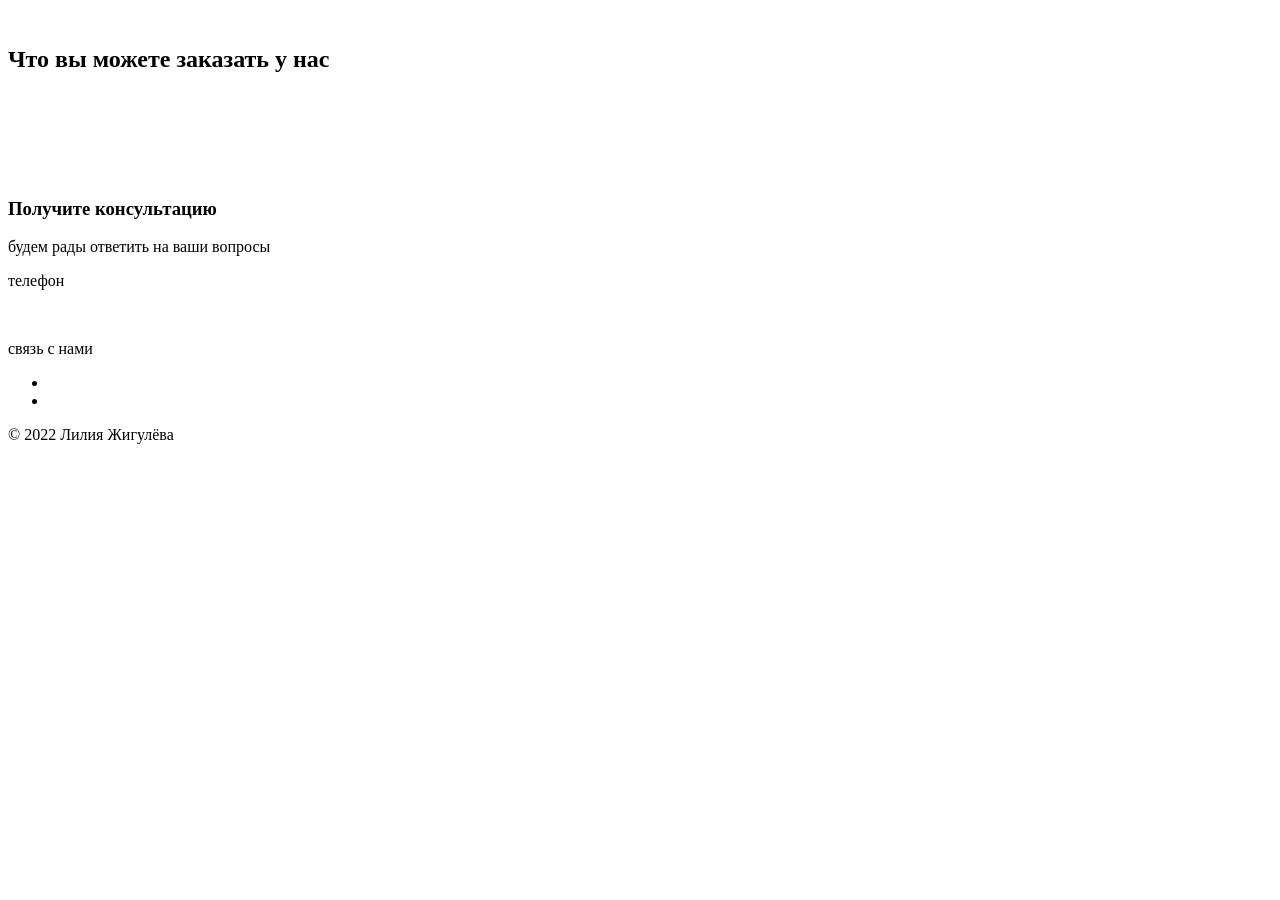
==== index.html @ 356372db "test" ====
<!DOCTYPE html> 
<html lang="ru">
<head>
  <meta charset="UTF-8"> 
  <meta name="viewport" content="width=device-width, initial-scale=1.0">
  <title>test</title>
  <link rel="stylesheet" href="page/index.css"> 
</head>
<body>
  <header class="header">
    <img class="header_logo" src="" alt="">
    <p class="header_text"></p>
  </header>
  <main>
    <section class="intro">
        <h1 class="intro_header"></h1>
        <p class="intro_text"></p>
    </section>
    <section class="info">
      <h2 class="info_header">Что вы можете заказать у нас</h2>
      <div class="info_list"> 
        <img class="info_photo" src="" alt="">
        <p class="info_text"></p>
      </div>
      <div> 
        <img src="" alt="">
        <p></p>
      </div> 
      <div> 
        <img src="" alt="">
        <p></p>
      </div> 
    </section>
      <h3>Получите консультацию</h3>
      <p>будем рады ответить на ваши вопросы</p>
      <p>телефон</p>
    <section>
      
    </section>
    <section>
      
    </section>
  </main>
  <footer class="footer">
    <img class="footer_logo" src="" alt="">
    <p>связь с нами</p>
    <ul>
      <li></li>
      <li></li>
    </ul>
    <p class="footer__copyright">&#169; 2022 Лилия Жигулёва</p>
  </footer>
</body>
</html>
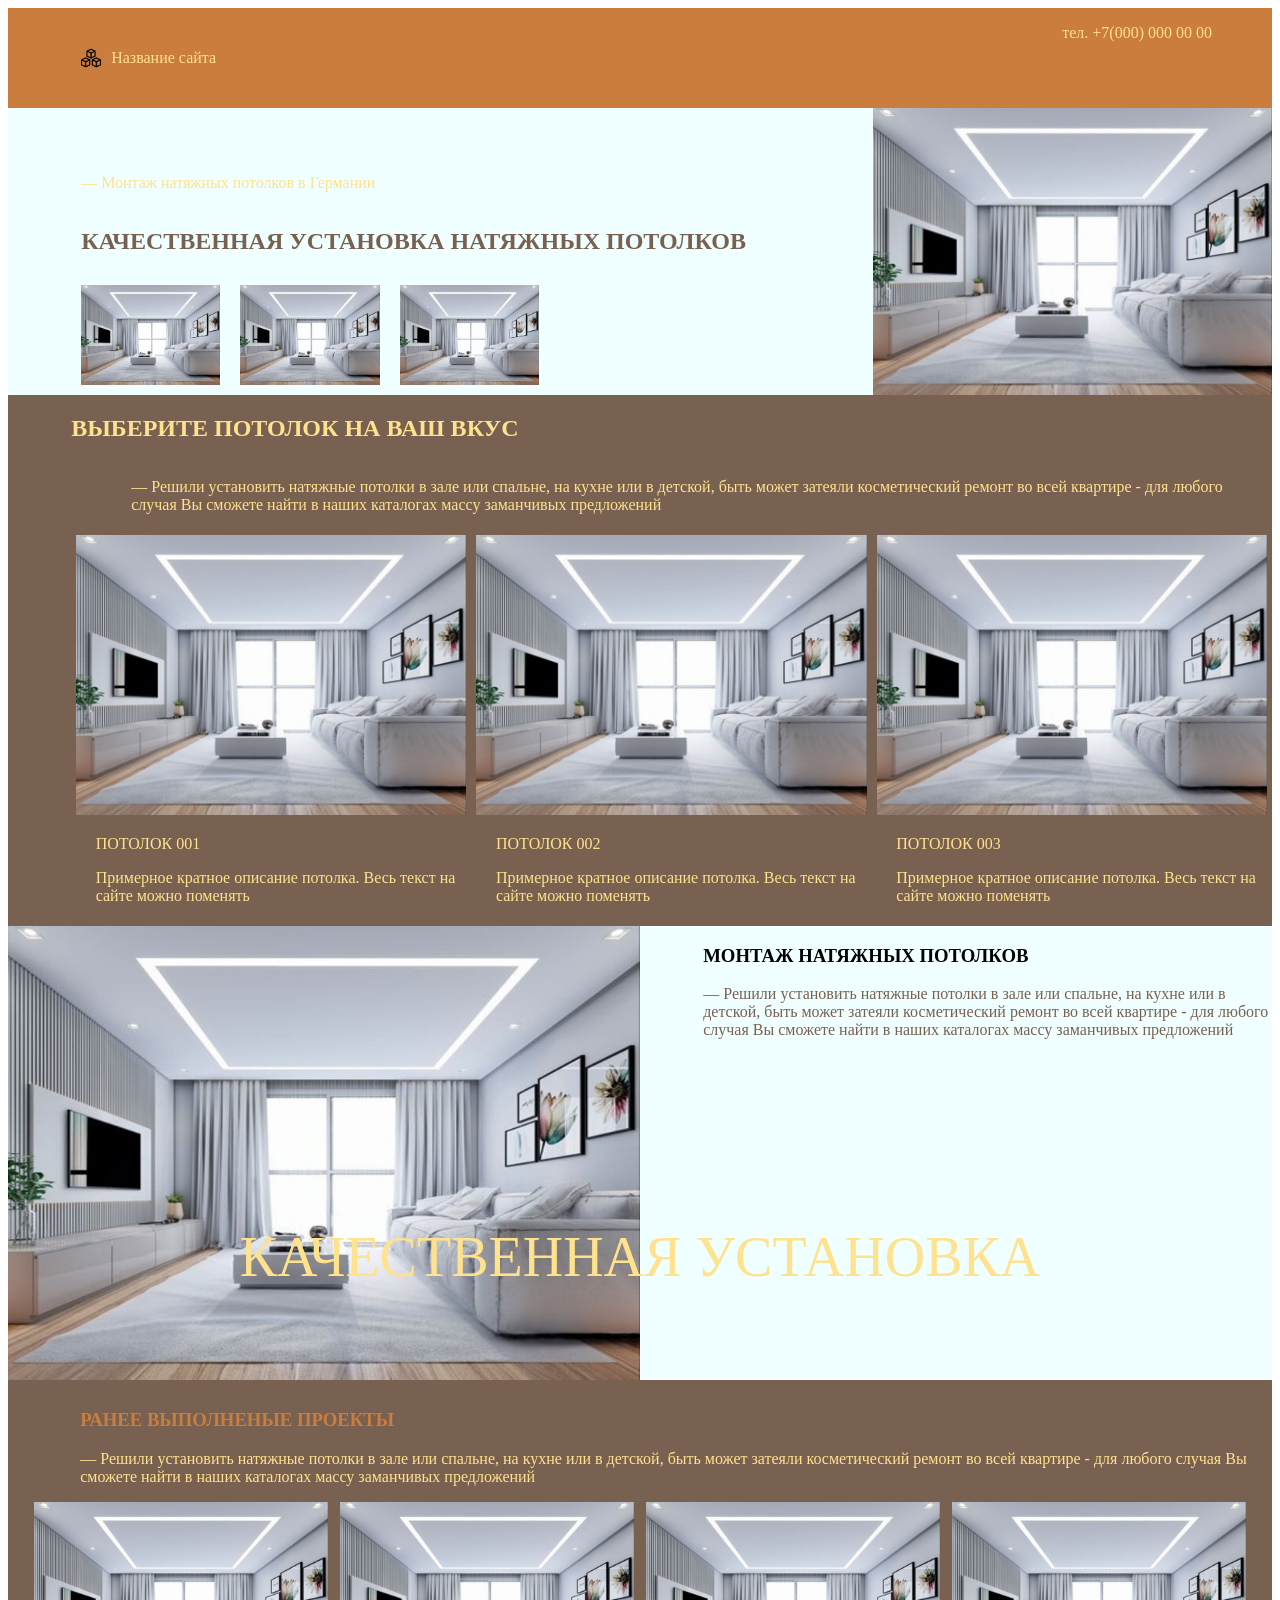
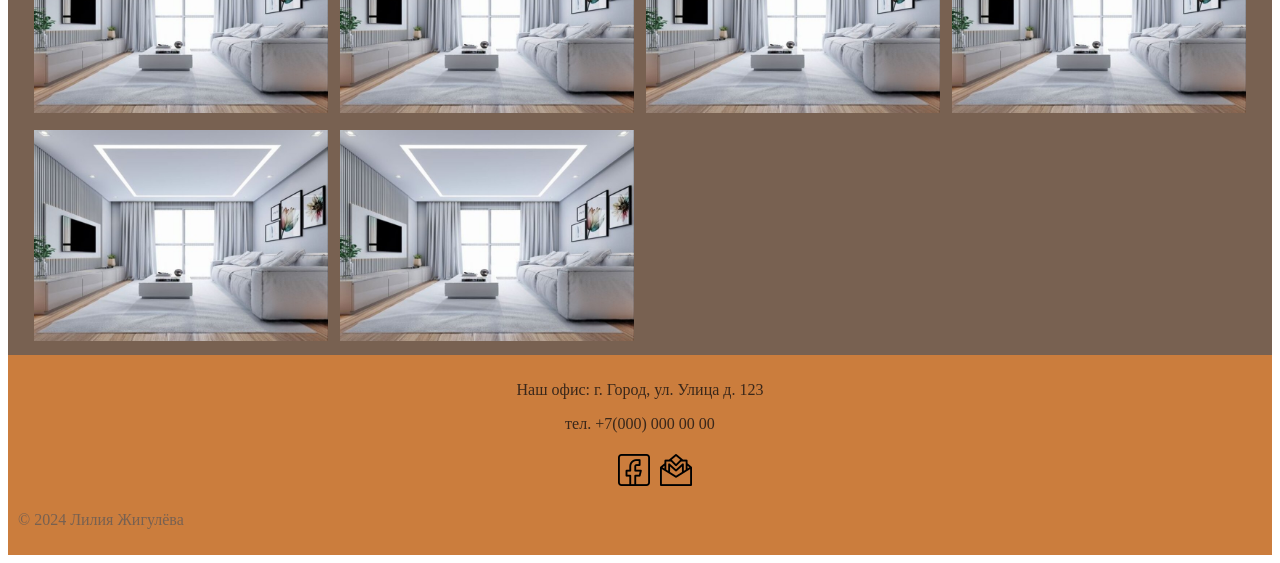
==== commit 4823d5b8: "init" ====
--- a/index.html
+++ b/index.html
@@ -6,49 +6,87 @@
   <title>test</title>
   <link rel="stylesheet" href="page/index.css"> 
 </head>
+
 <body>
   <header class="header">
-    <img class="header_logo" src="" alt="">
-    <p class="header_text"></p>
+    <div class="header_box">
+      <img class="header_logo" src="/images/sugar_5940015.png" alt="">
+      <p class="header_text">Название сайта</p>
+    </div>
+    <p class="text">тел. +7(000) 000 00 00</p>
   </header>
+
   <main>
     <section class="intro">
-        <h1 class="intro_header"></h1>
-        <p class="intro_text"></p>
+        <div class="intro_box_text">
+          <p class="intro_text"> &#8212; Монтаж натяжных потолков в Германии</p>
+          <h1 class="intro_header">КАЧЕСТВЕННАЯ УСТАНОВКА НАТЯЖНЫХ ПОТОЛКОВ</h1>
+        </div> 
+        <div class="intro_box_img">
+          <img class="intro_img" src="/images/017.jpg" alt="">
+          <img class="intro_img" src="/images/017.jpg" alt="">
+          <img class="intro_img" src="/images/017.jpg" alt="">
+        </div>
     </section>
+
     <section class="info">
-      <h2 class="info_header">Что вы можете заказать у нас</h2>
-      <div class="info_list"> 
-        <img class="info_photo" src="" alt="">
-        <p class="info_text"></p>
+      <h2 class="info_header"> ВЫБЕРИТЕ ПОТОЛОК НА ВАШ ВКУС</h2>
+      <p class="info_text"> &#8212; Решили установить натяжные потолки в зале или спальне, на кухне или в детской, быть может затеяли косметический ремонт во всей квартире - для любого случая Вы сможете найти в наших каталогах массу заманчивых предложений</p>
+      
+      <div class="info_box_list">
+        <div class="info_list">
+          <img class="info_photo" src="/images/017.jpg" alt="">
+          <p class="info_text">ПОТОЛОК 001</p>
+          <p class="info_text">Примерное кратное описание потолка. Весь текст на сайте можно поменять</p>
+        </div>
+        <div class="info_list"> 
+          <img class="info_photo" src="/images/017.jpg" alt="">
+          <p class="info_text">ПОТОЛОК 002</p>
+          <p class="info_text">Примерное кратное описание потолка. Весь текст на сайте можно поменять</p>
+        </div> 
+        <div class="info_list"> 
+          <img class="info_photo" src="/images/017.jpg" alt="">
+          <p class="info_text">ПОТОЛОК 003</p>
+          <p class="info_text">Примерное кратное описание потолка. Весь текст на сайте можно поменять</p>
+        </div>
       </div>
-      <div> 
-        <img src="" alt="">
-        <p></p>
-      </div> 
-      <div> 
-        <img src="" alt="">
-        <p></p>
-      </div> 
     </section>
-      <h3>Получите консультацию</h3>
-      <p>будем рады ответить на ваши вопросы</p>
-      <p>телефон</p>
-    <section>
-      
+
+    <section class="addition">
+      <img class="addition_img" src="/images/017.jpg" alt="">
+      <p class="addition_text">КАЧЕСТВЕННАЯ УСТАНОВКА</p>
+        <div class="addition_box">
+          <h3 class="addition_box_text_top"> МОНТАЖ НАТЯЖНЫХ ПОТОЛКОВ</h3>
+          <p class="addition_box_text">  &#8212; Решили установить натяжные потолки в зале или спальне, на кухне или в детской, быть может затеяли косметический ремонт во всей квартире - для любого случая Вы сможете найти в наших каталогах массу заманчивых предложений</p>
+        </div>
     </section>
+
+    <section class="gallery">
+      <h3 class="gallery_text_top">РАНЕЕ ВЫПОЛНЕНЫЕ ПРОЕКТЫ</h3>
+      <p class="gallery_text"> &#8212; Решили установить натяжные потолки в зале или спальне, на кухне или в детской, быть может затеяли косметический ремонт во всей квартире - для любого случая Вы сможете найти в наших каталогах массу заманчивых предложений</p>
+      <ul class="gallery_box">
+        <li class="gallery_box_photo"><img class="gallery_img" src="/images/017.jpg" alt=""></li>
+        <li class="gallery_box_photo"><img class="gallery_img" src="/images/017.jpg" alt=""></li>
+        <li class="gallery_box_photo"><img class="gallery_img" src="/images/017.jpg" alt=""></li>
+        <li class="gallery_box_photo"><img class="gallery_img" src="/images/017.jpg" alt=""></li>
+        <li class="gallery_box_photo"><img class="gallery_img" src="/images/017.jpg" alt=""></li>
+        <li class="gallery_box_photo"><img class="gallery_img" src="/images/017.jpg" alt=""></li>
+      </ul>
+    </section>
+
     <section>
       
     </section>
   </main>
   <footer class="footer">
-    <img class="footer_logo" src="" alt="">
-    <p>связь с нами</p>
-    <ul>
-      <li></li>
-      <li></li>
+    <p class="footer_text">Наш офис: г. Город, ул. Улица д. 123</p>
+    <p class="footer_text">тел. +7(000) 000 00 00</p>
+    <ul class="footer_social">
+      <li class="footer_a"><img src="/images/facebook_2374467.png" alt=""> </li>
+      <li class="footer_a"><img src="/images/gmail_2374497.png" alt=""></li>
+      <li class="footer_a"><img src="" alt=""></li>
     </ul>
-    <p class="footer__copyright">&#169; 2022 Лилия Жигулёва</p>
+    <p class="footer__copyright">&#169; 2024 Лилия Жигулёва</p>
   </footer>
 </body>
 </html>
--- a/page/index.css
+++ b/page/index.css
@@ -0,0 +1,205 @@
+
+  .page{
+    width: 100%;
+    margin: 0 auto;
+    font-family: 'Helvetica Neue', 'Arial', sans-serif; 
+  }
+
+.header{
+    background-color: #cb7d3d;
+    padding-left: 5%;
+    display: flex;
+    justify-content: space-between;
+}
+.text{
+    padding-right: 5%;
+    color: #ffe28e;
+}
+.header_text{
+    color: #ffe28e;
+}
+
+.header_box{
+    display: flex;
+    align-items: center;
+    height: 100px;
+}
+
+.header_logo{
+    height: 20px;
+    margin: 10px;
+}
+
+.intro{
+    padding-left: 5%;
+    display: flex;
+    flex-flow: column nowrap;
+    justify-content: space-around;
+    background-image: url(/images/017.jpg);
+    background-repeat: no-repeat;
+    background-size: contain;
+    background-position-y: top;
+    background-color: azure;
+    background-position-x: right;
+
+}
+
+.intro_box_text{
+    display: flex;
+    flex-flow: column nowrap;
+    justify-content: space-around;
+    align-items: flex-start;
+    margin: 50px 10px auto 10px;
+}
+
+.intro_text{
+    color: #ffe28e;
+}
+
+.intro_header{
+    color: #786151;
+}
+.intro_box_img{
+    display: flex;
+    justify-content: flex-start;
+    align-items: center;
+    height: auto;
+}
+
+.intro_img{
+    margin: 10px;
+    height: 100px;
+}
+
+.info{
+    margin: 0, 10px;
+    background-color: #786151;
+    padding-left: 5%;
+    display: flex;
+    flex-flow: column nowrap;
+    justify-content: space-around;
+    align-items: flex-start;
+}
+
+.info_header{
+    color: #ffe28e;
+}
+
+.info_text{
+    color: #ffe28e;
+    padding-left: 5%;
+}
+
+.info_box_list{
+    display: flex;
+    justify-content: space-between;
+    align-items: center;
+}
+
+.info_list{
+    margin: 5px;
+}
+
+.info_photo{
+    width: 100%;
+}
+
+.addition{
+    background-color: #786151;
+    display: flex;
+    justify-content: space-around; 
+    background-color: azure;
+    margin: 0;
+    padding: 0;
+    position: relative;
+}
+
+.addition_text{
+    object-fit: cover;
+    position: absolute;
+    z-index: 1;
+    color: #ffe28e;
+    bottom: 35px;
+    font-size: 56px;
+    
+}
+
+.addition_box{
+    padding-left: 5%;
+    margin: 0;
+    
+}
+
+.addition_box_text_top{
+    color: black;
+}
+
+.addition_box_text{
+    color: #786151;
+}
+
+.addition_img{
+    width: 50%;
+}
+
+.gallery{
+    margin: 0;
+    padding: 10px;
+    background-color: #786151;
+    width: 100%;
+    box-sizing: border-box;
+}
+
+.gallery_text_top{
+    color: #cb7d3d;
+    padding-left: 5%;
+
+}
+
+.gallery_text{
+    color: #ffe28e;
+    padding-left: 5%;
+}
+
+.gallery_box{
+    padding: 0;
+    margin: 0 16px;
+    display: grid;
+    grid-gap: 12px;
+    grid-template-columns: repeat(auto-fit, minmax(288px, 1fr));
+    grid-template-rows: repeat(auto-fit, minmax(216px, 1fr));
+}
+
+.gallery_box_photo{
+    list-style-type: none;
+}
+
+.gallery_img{
+    width: 100%;
+}
+
+.footer{
+    background-color: #cb7d3d;
+    padding: 10px;
+    margin: 0;
+}
+
+.footer_text{
+    display: flex;
+    justify-content: center;
+    color: #39271a;
+}
+
+.footer_social{
+    display: flex;
+    justify-content: center;
+    list-style-type: none;
+}
+
+.footer_a{
+    margin: 5px; 
+}
+
+.footer__copyright{
+    color: #786151;
+}
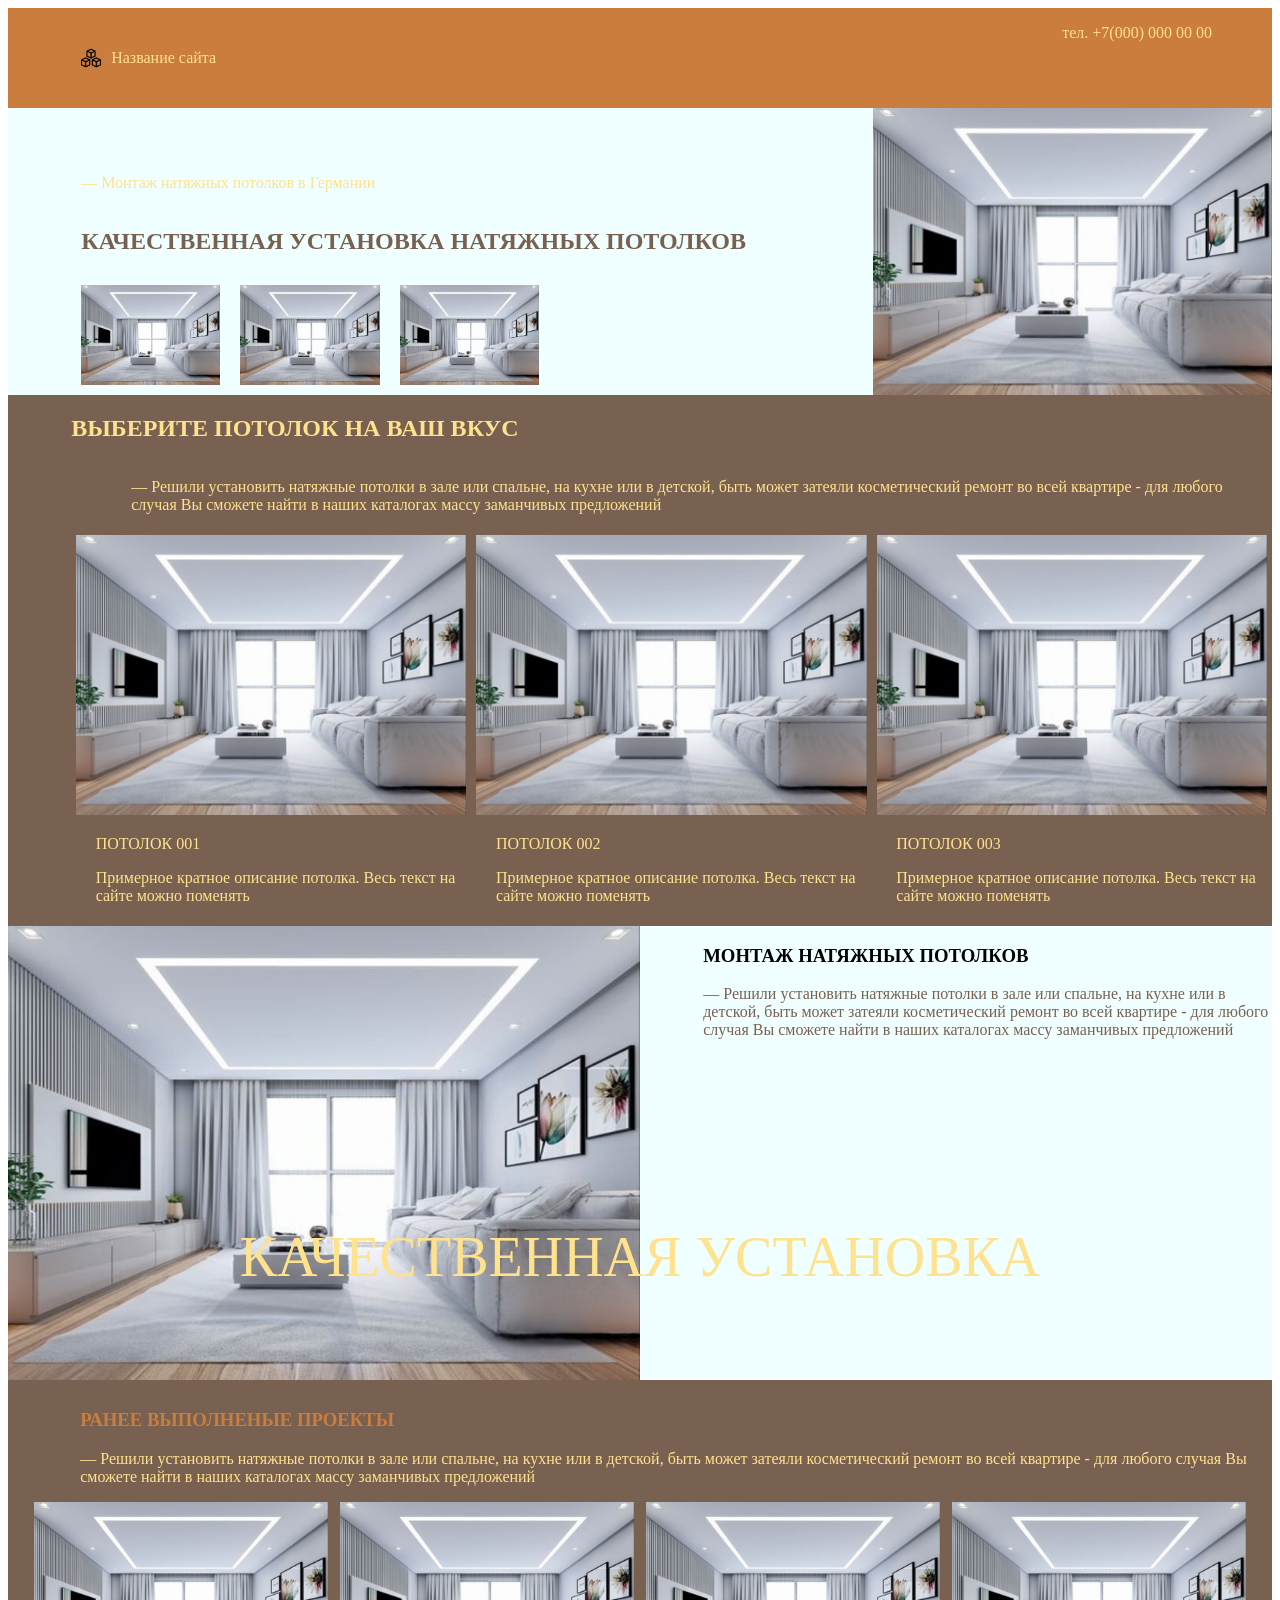
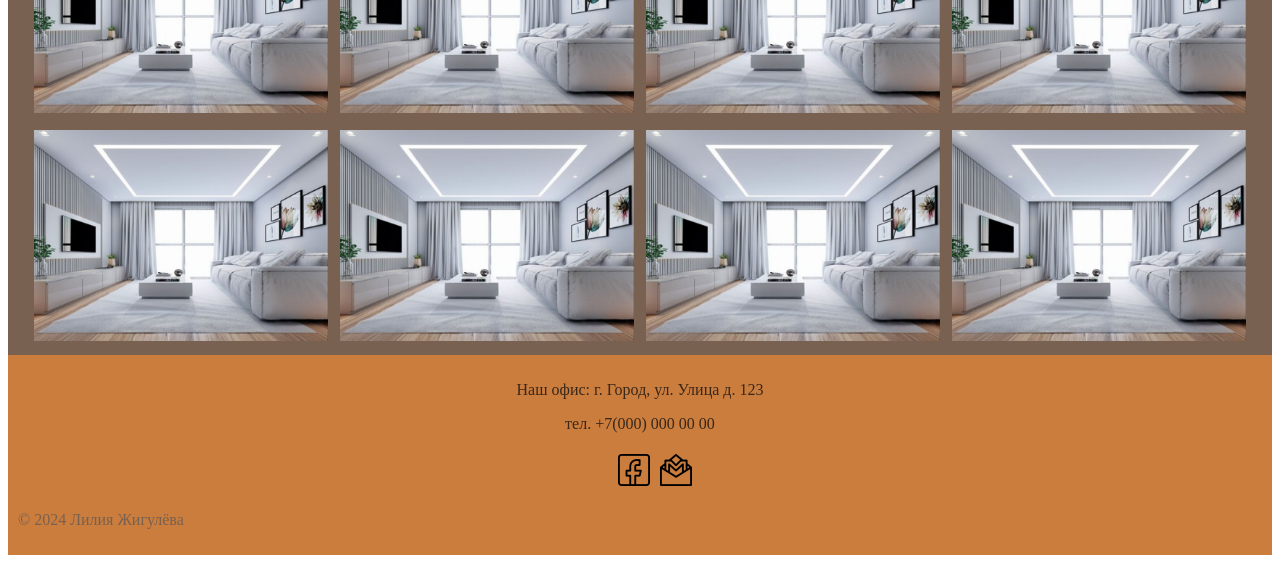
==== commit b6510137: "init" ====
--- a/index.html
+++ b/index.html
@@ -71,6 +71,8 @@
         <li class="gallery_box_photo"><img class="gallery_img" src="/images/017.jpg" alt=""></li>
         <li class="gallery_box_photo"><img class="gallery_img" src="/images/017.jpg" alt=""></li>
         <li class="gallery_box_photo"><img class="gallery_img" src="/images/017.jpg" alt=""></li>
+        <li class="gallery_box_photo"><img class="gallery_img" src="/images/017.jpg" alt=""></li>
+        <li class="gallery_box_photo"><img class="gallery_img" src="/images/017.jpg" alt=""></li>
       </ul>
     </section>
 
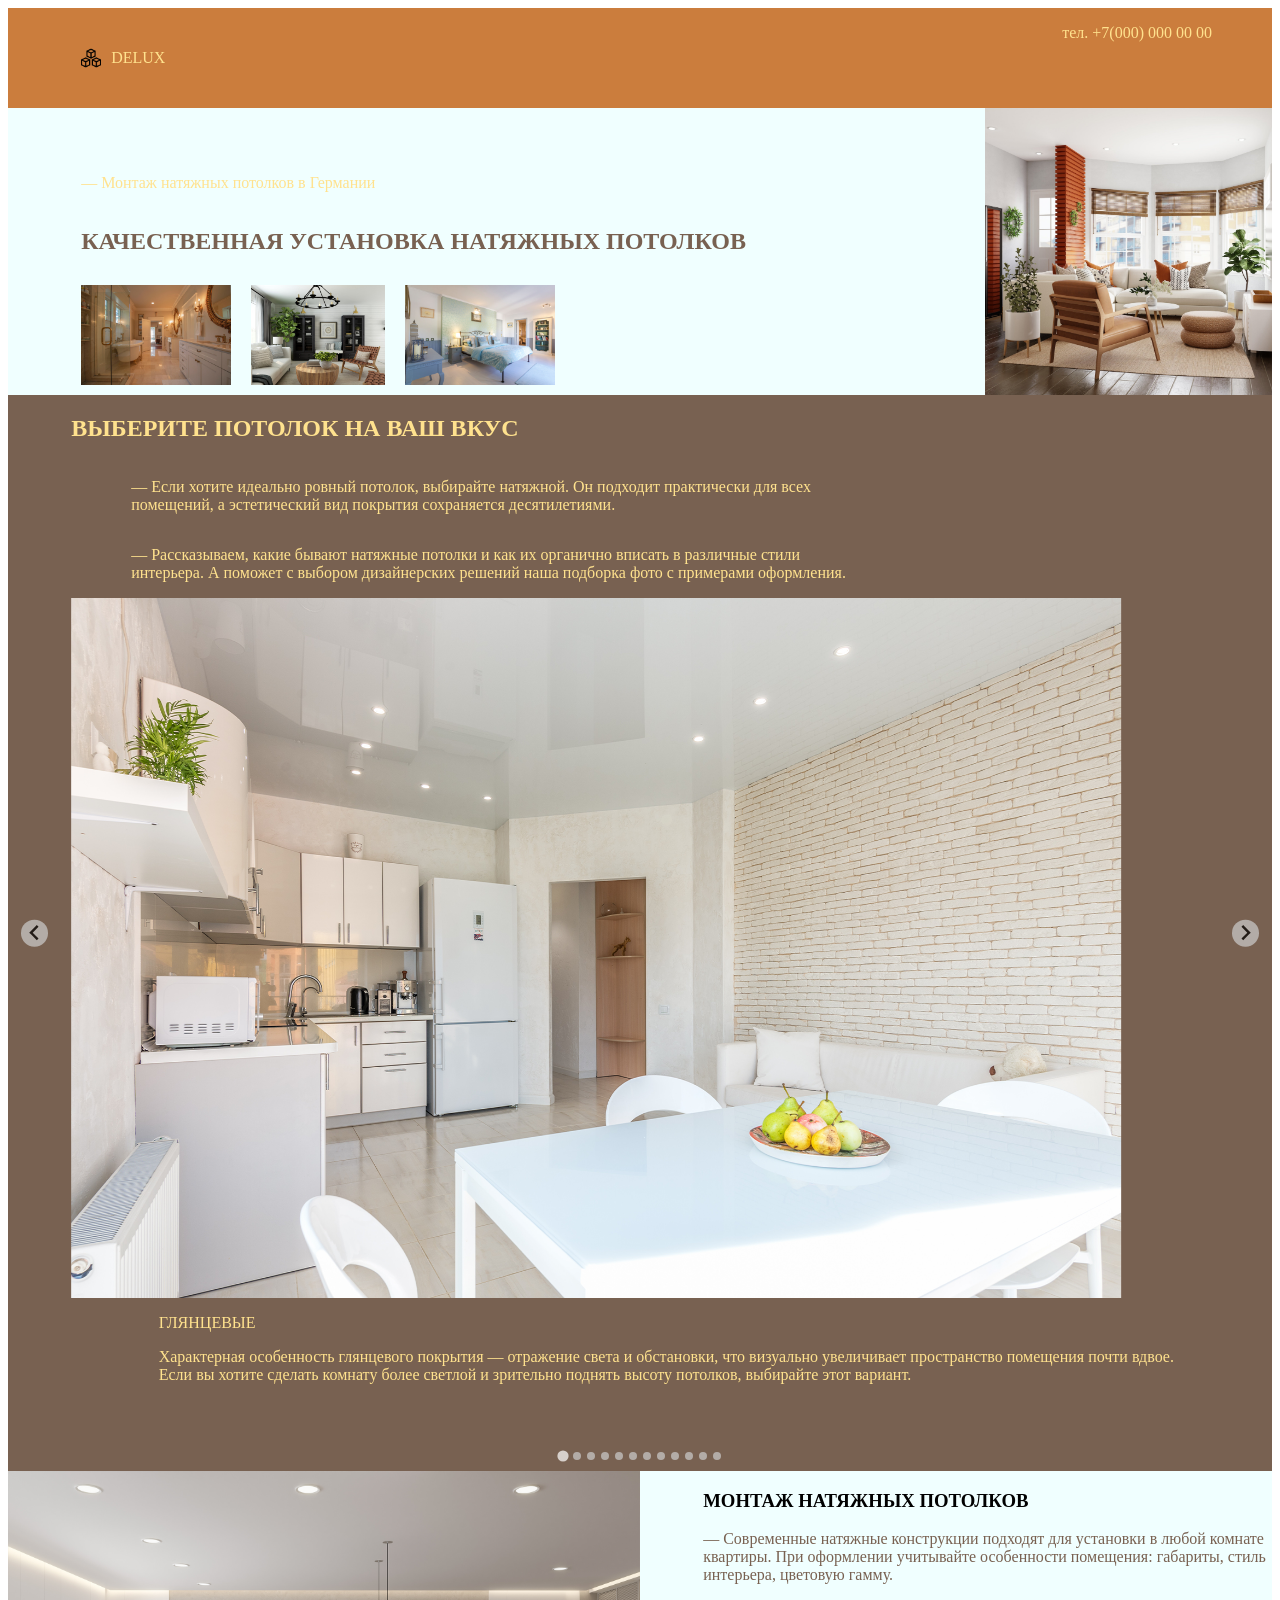
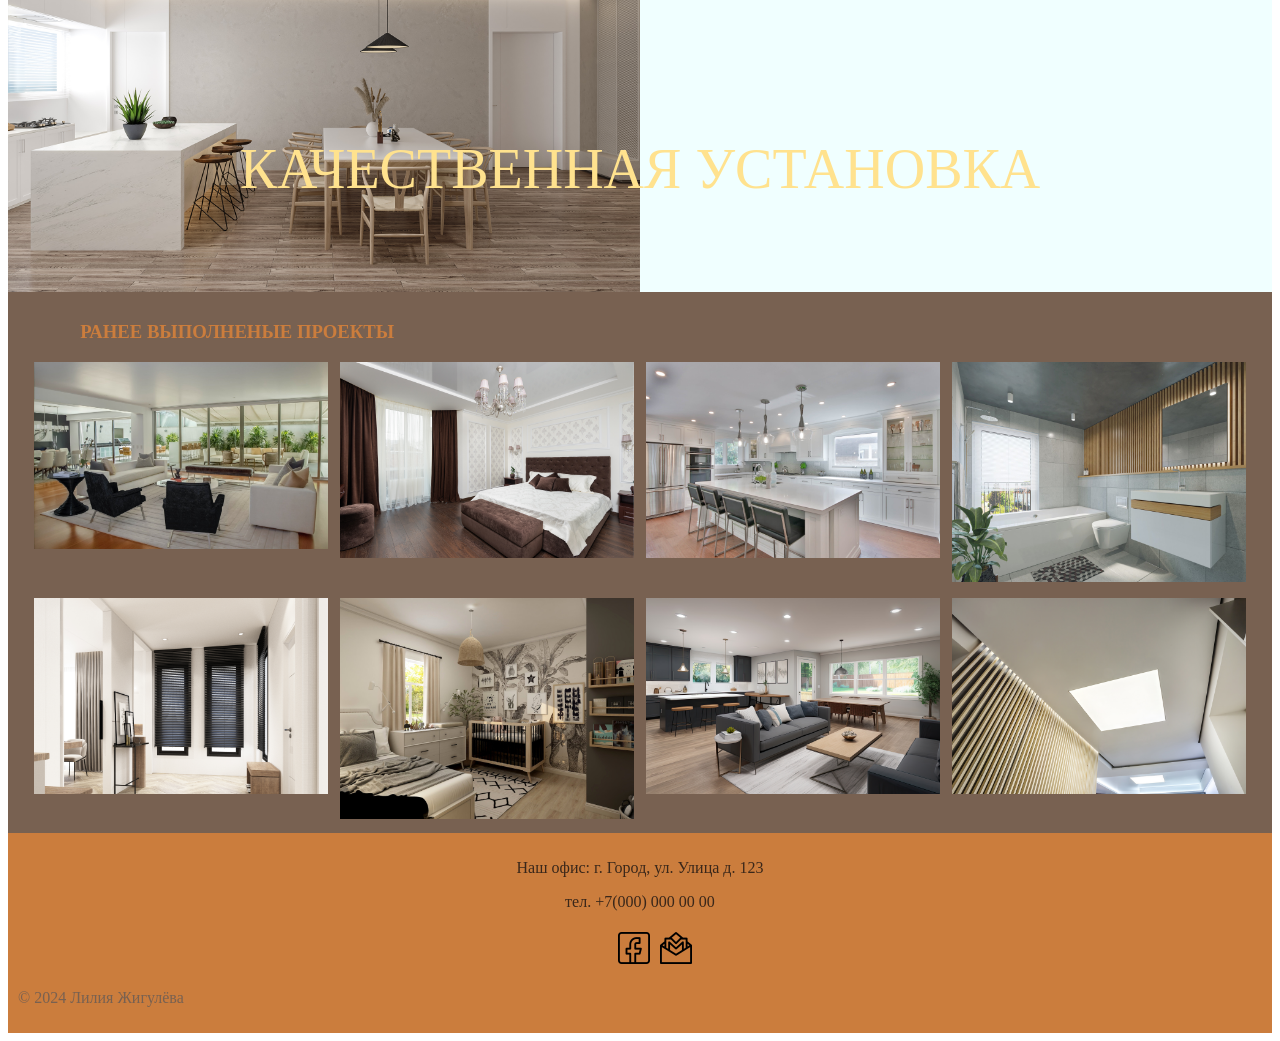
==== commit f3da3b35: "in19/02" ====
--- a/index.html
+++ b/index.html
@@ -4,14 +4,26 @@
   <meta charset="UTF-8"> 
   <meta name="viewport" content="width=device-width, initial-scale=1.0">
   <title>test</title>
-  <link rel="stylesheet" href="page/index.css"> 
+  <link rel="stylesheet" href="page/index.css">
+  <script src="https://cdn.jsdelivr.net/npm/@splidejs/splide@4.1.4/dist/js/splide.min.js"></script>
+  <link href="https://cdn.jsdelivr.net/npm/@splidejs/splide@4.1.4/dist/css/splide.min.css" rel="stylesheet">
+  <script>
+    document.addEventListener( 'DOMContentLoaded', function() {
+      var splide = new Splide( '.splide', {
+        type    : 'loop',
+        // autoplay: true,
+        // interval: 3000,
+      });
+      splide.mount();
+    } );
+  </script>
 </head>
 
 <body>
   <header class="header">
     <div class="header_box">
-      <img class="header_logo" src="/images/sugar_5940015.png" alt="">
-      <p class="header_text">Название сайта</p>
+      <img class="header_logo" src="images/sugar_5940015.png" alt="">
+      <p class="header_text">DELUX</p>
     </div>
     <p class="text">тел. +7(000) 000 00 00</p>
   </header>
@@ -23,56 +35,103 @@
           <h1 class="intro_header">КАЧЕСТВЕННАЯ УСТАНОВКА НАТЯЖНЫХ ПОТОЛКОВ</h1>
         </div> 
         <div class="intro_box_img">
-          <img class="intro_img" src="/images/017.jpg" alt="">
-          <img class="intro_img" src="/images/017.jpg" alt="">
-          <img class="intro_img" src="/images/017.jpg" alt="">
+          <img class="intro_img" src="images/M1.jpg" alt="">
+          <img class="intro_img" src="images/M2.jpg" alt="">
+          <img class="intro_img" src="images/M3.jpg" alt="">
         </div>
     </section>
 
-    <section class="info">
+    <section class="info splide">
       <h2 class="info_header"> ВЫБЕРИТЕ ПОТОЛОК НА ВАШ ВКУС</h2>
-      <p class="info_text"> &#8212; Решили установить натяжные потолки в зале или спальне, на кухне или в детской, быть может затеяли косметический ремонт во всей квартире - для любого случая Вы сможете найти в наших каталогах массу заманчивых предложений</p>
-      
-      <div class="info_box_list">
-        <div class="info_list">
-          <img class="info_photo" src="/images/017.jpg" alt="">
-          <p class="info_text">ПОТОЛОК 001</p>
-          <p class="info_text">Примерное кратное описание потолка. Весь текст на сайте можно поменять</p>
-        </div>
-        <div class="info_list"> 
-          <img class="info_photo" src="/images/017.jpg" alt="">
-          <p class="info_text">ПОТОЛОК 002</p>
-          <p class="info_text">Примерное кратное описание потолка. Весь текст на сайте можно поменять</p>
-        </div> 
-        <div class="info_list"> 
-          <img class="info_photo" src="/images/017.jpg" alt="">
-          <p class="info_text">ПОТОЛОК 003</p>
-          <p class="info_text">Примерное кратное описание потолка. Весь текст на сайте можно поменять</p>
-        </div>
+      <p class="info_text"> &#8212; Если хотите идеально ровный потолок, выбирайте натяжной. Он подходит практически для всех помещений, а эстетический вид покрытия сохраняется десятилетиями.</p>
+      <p class="info_text"> &#8212; Рассказываем, какие бывают натяжные потолки и как их органично вписать в различные стили интерьера. А поможет с выбором дизайнерских решений наша подборка фото с примерами оформления.</p>
+      <div class="info_box_list splide__track">
+        <ul class="splide__list">
+          <li class="info_list splide__slide">
+            <img class="info_photo" src="images/001.png" alt="">
+            <p class="info_text">ГЛЯНЦЕВЫЕ</p>
+            <p class="info_text">Характерная особенность глянцевого покрытия — отражение света и обстановки, что визуально увеличивает пространство помещения почти вдвое. Если вы хотите сделать комнату более светлой и зрительно поднять высоту потолков, выбирайте этот вариант.</p>
+          </li>
+          <li class="info_list splide__slide"> 
+            <img class="info_photo" src="images/002.jpg" alt="">
+            <p class="info_text">МАТОВЫЕ</p>
+            <p class="info_text">Для матового потолка характерна ровная поверхность, которая напоминает окрашенную штукатурку. Он не преломляет свет, не создает бликов и не отражает обстановку.</p>
+          </li> 
+          <li class="info_list splide__slide"> 
+            <img class="info_photo" src="images/003.png" alt="">
+            <p class="info_text">САТИНОВЫЕ</p>
+            <p class="info_text">Сатиновый потолок занимает промежуточное место между глянцевым и матовым. Он имеет выразительную фактуру, напоминает красивое шелковое полотно, создающее мягкий перламутровый блеск.</p>
+          </li>
+          <li class="info_list splide__slide"> 
+            <img class="info_photo" src="images/004.png" alt="">
+            <p class="info_text">ТКАНЕВЫЕ</p>
+            <p class="info_text">Полотно изготавливается из плотных тканей, пропитанных полиэстером. Такая техника обработки наделяет его повышенной морозостойкостью и прочностью. В отличие от других типов потолков, тканевыми можно оформлять неотапливаемые помещения: например, в загородных домах, на дачах.</p>
+          </li>
+          <li class="info_list splide__slide"> 
+            <img class="info_photo" src="images/005.png" alt="">
+            <p class="info_text">ПАСТЕЛЬНЫЕ</p>
+            <p class="info_text">Светлая пастельная гамма не привлекает внимание к потолку. Он не становится главным акцентом интерьера. Мягкие нежные тона создают приятную умиротворяющую атмосферу. Это хороший выбор для обустройства спальни и детской комнаты. </p>
+          </li>
+          <li class="info_list splide__slide"> 
+            <img class="info_photo" src="images/006.jpg" alt="">
+            <p class="info_text">КОНТРАСТНЫЕ И РАЗНОЦВЕТНЫЕ</p>
+            <p class="info_text">В пределах одного полотна можно комбинировать как разные оттенки одной гаммы, так и контрастные цвета. Прием контраста часто применяется при отделке резных потолков. При этом основной цвет должен быть значительно темнее или насыщеннее дополнительного.</p>
+          </li>
+          <li class="info_list splide__slide"> 
+            <img class="info_photo" src="images/007.jpg" alt="">
+            <p class="info_text">ХАЙ-ТЕК</p>
+            <p class="info_text">Для интерьеров в стиле хай-тек характерны холодные оттенки, острые углы и четкие линии. В оформлении потолков используются глянцевые полотна: актуальны белый, стальной, серебристый, черный цвета. Хорошо смотрится их совмещение.</p>
+          </li>
+          <li class="info_list splide__slide"> 
+            <img class="info_photo" src="images/008.jpg" alt="">
+            <p class="info_text">КЛАССИКА</p>
+            <p class="info_text">Для интерьера в классическом стиле подходит матовое или сатиновое полотно, выдержанное в светлых оттенках. Преимущественно используются белые, бежевые, молочные, серые, кофейные тона.</p>
+          </li>
+          <li class="info_list splide__slide"> 
+            <img class="info_photo" src="images/009.jpg" alt="">
+            <p class="info_text">МИНИМАЛИЗМ</p>
+            <p class="info_text">Беспроигрышное цветовое решение для потолка в минималистичном интерьере — белое, хотя дизайнеры допускают и другие монохромные расцветки — серый или черный. Откажитесь от ярких цветов, фотопечати, многоуровневых конструкций.</p>
+          </li>
+          <li class="info_list splide__slide"> 
+            <img class="info_photo" src="images/010.jpg" alt="">
+            <p class="info_text">ФЬЮЖН</p>
+            <p class="info_text">Стилю фьюжн свойственно совмещение несочетаемых элементов. В одном помещении могут применяться разные дизайнерские приемы. При этом потолок обязательно должен быть светлым — хорошо подойдет глянцевое белое полотно без узоров. </p>
+          </li>
+          <li class="info_list splide__slide"> 
+            <img class="info_photo" src="images/011.jpg" alt="">
+            <p class="info_text">ПРОВАНС</p>
+            <p class="info_text">Помещение в стиле прованс выдержано в теплых натуральных оттенках — уютных и солнечных. Натяжной потолок должен соответствовать атмосфере комфорта и гармонии. </p>
+          </li>
+          <li class="info_list splide__slide"> 
+            <img class="info_photo" src="images/012.jpg" alt="">
+            <p class="info_text">ЛОФТ</p>
+            <p class="info_text">Это индустриальный дизайн, для которого характерно сочетание элементов из дерева, стекла, металла, камня. В комнатах, выдержанных в стиле лофт, можно увидеть натяжные потолки с эффектом состаренной поверхности, фотопечатью с изображением труб, цепей, деревянных балок, кирпичей.</p>
+          </li>  
+        </ul>
       </div>
     </section>
 
     <section class="addition">
-      <img class="addition_img" src="/images/017.jpg" alt="">
+      <img class="addition_img" src="images/М0.png" alt="">
       <p class="addition_text">КАЧЕСТВЕННАЯ УСТАНОВКА</p>
         <div class="addition_box">
           <h3 class="addition_box_text_top"> МОНТАЖ НАТЯЖНЫХ ПОТОЛКОВ</h3>
-          <p class="addition_box_text">  &#8212; Решили установить натяжные потолки в зале или спальне, на кухне или в детской, быть может затеяли косметический ремонт во всей квартире - для любого случая Вы сможете найти в наших каталогах массу заманчивых предложений</p>
+          <p class="addition_box_text">  &#8212; Современные натяжные конструкции подходят для установки в любой комнате квартиры. При оформлении учитывайте особенности помещения: габариты, стиль интерьера, цветовую гамму. </p>
         </div>
     </section>
 
     <section class="gallery">
       <h3 class="gallery_text_top">РАНЕЕ ВЫПОЛНЕНЫЕ ПРОЕКТЫ</h3>
-      <p class="gallery_text"> &#8212; Решили установить натяжные потолки в зале или спальне, на кухне или в детской, быть может затеяли косметический ремонт во всей квартире - для любого случая Вы сможете найти в наших каталогах массу заманчивых предложений</p>
+      
       <ul class="gallery_box">
-        <li class="gallery_box_photo"><img class="gallery_img" src="/images/017.jpg" alt=""></li>
-        <li class="gallery_box_photo"><img class="gallery_img" src="/images/017.jpg" alt=""></li>
-        <li class="gallery_box_photo"><img class="gallery_img" src="/images/017.jpg" alt=""></li>
-        <li class="gallery_box_photo"><img class="gallery_img" src="/images/017.jpg" alt=""></li>
-        <li class="gallery_box_photo"><img class="gallery_img" src="/images/017.jpg" alt=""></li>
-        <li class="gallery_box_photo"><img class="gallery_img" src="/images/017.jpg" alt=""></li>
-        <li class="gallery_box_photo"><img class="gallery_img" src="/images/017.jpg" alt=""></li>
-        <li class="gallery_box_photo"><img class="gallery_img" src="/images/017.jpg" alt=""></li>
+        <li class="gallery_box_photo"><img class="gallery_img" src="images/П1.jpg" alt=""></li>
+        <li class="gallery_box_photo"><img class="gallery_img" src="images/П2.png" alt=""></li>
+        <li class="gallery_box_photo"><img class="gallery_img" src="images/П3.jpg" alt=""></li>
+        <li class="gallery_box_photo"><img class="gallery_img" src="images/П4.jpg" alt=""></li>
+        <li class="gallery_box_photo"><img class="gallery_img" src="images/П5.png" alt=""></li>
+        <li class="gallery_box_photo"><img class="gallery_img" src="images/П6.jpg" alt=""></li>
+        <li class="gallery_box_photo"><img class="gallery_img" src="images/П7.png" alt=""></li>
+        <li class="gallery_box_photo"><img class="gallery_img" src="images/П8.png" alt=""></li>
       </ul>
     </section>
 
@@ -84,8 +143,8 @@
     <p class="footer_text">Наш офис: г. Город, ул. Улица д. 123</p>
     <p class="footer_text">тел. +7(000) 000 00 00</p>
     <ul class="footer_social">
-      <li class="footer_a"><img src="/images/facebook_2374467.png" alt=""> </li>
-      <li class="footer_a"><img src="/images/gmail_2374497.png" alt=""></li>
+      <li class="footer_a"><img src="images/facebook_2374467.png" alt=""> </li>
+      <li class="footer_a"><img src="images/gmail_2374497.png" alt=""></li>
       <li class="footer_a"><img src="" alt=""></li>
     </ul>
     <p class="footer__copyright">&#169; 2024 Лилия Жигулёва</p>
--- a/page/index.css
+++ b/page/index.css
@@ -35,7 +35,7 @@
     display: flex;
     flex-flow: column nowrap;
     justify-content: space-around;
-    background-image: url(/images/017.jpg);
+    background-image: url(../images/TOP.jpg);
     background-repeat: no-repeat;
     background-size: contain;
     background-position-y: top;
@@ -88,20 +88,28 @@
 .info_text{
     color: #ffe28e;
     padding-left: 5%;
+    width: 60%;
+}
+
+.info_box {
+    /* height: 200px; */
 }
 
 .info_box_list{
     display: flex;
     justify-content: space-between;
     align-items: center;
+    
 }
 
 .info_list{
     margin: 5px;
+
 }
 
 .info_photo{
-    width: 100%;
+    width: 60%;
+    
 }
 
 .addition{
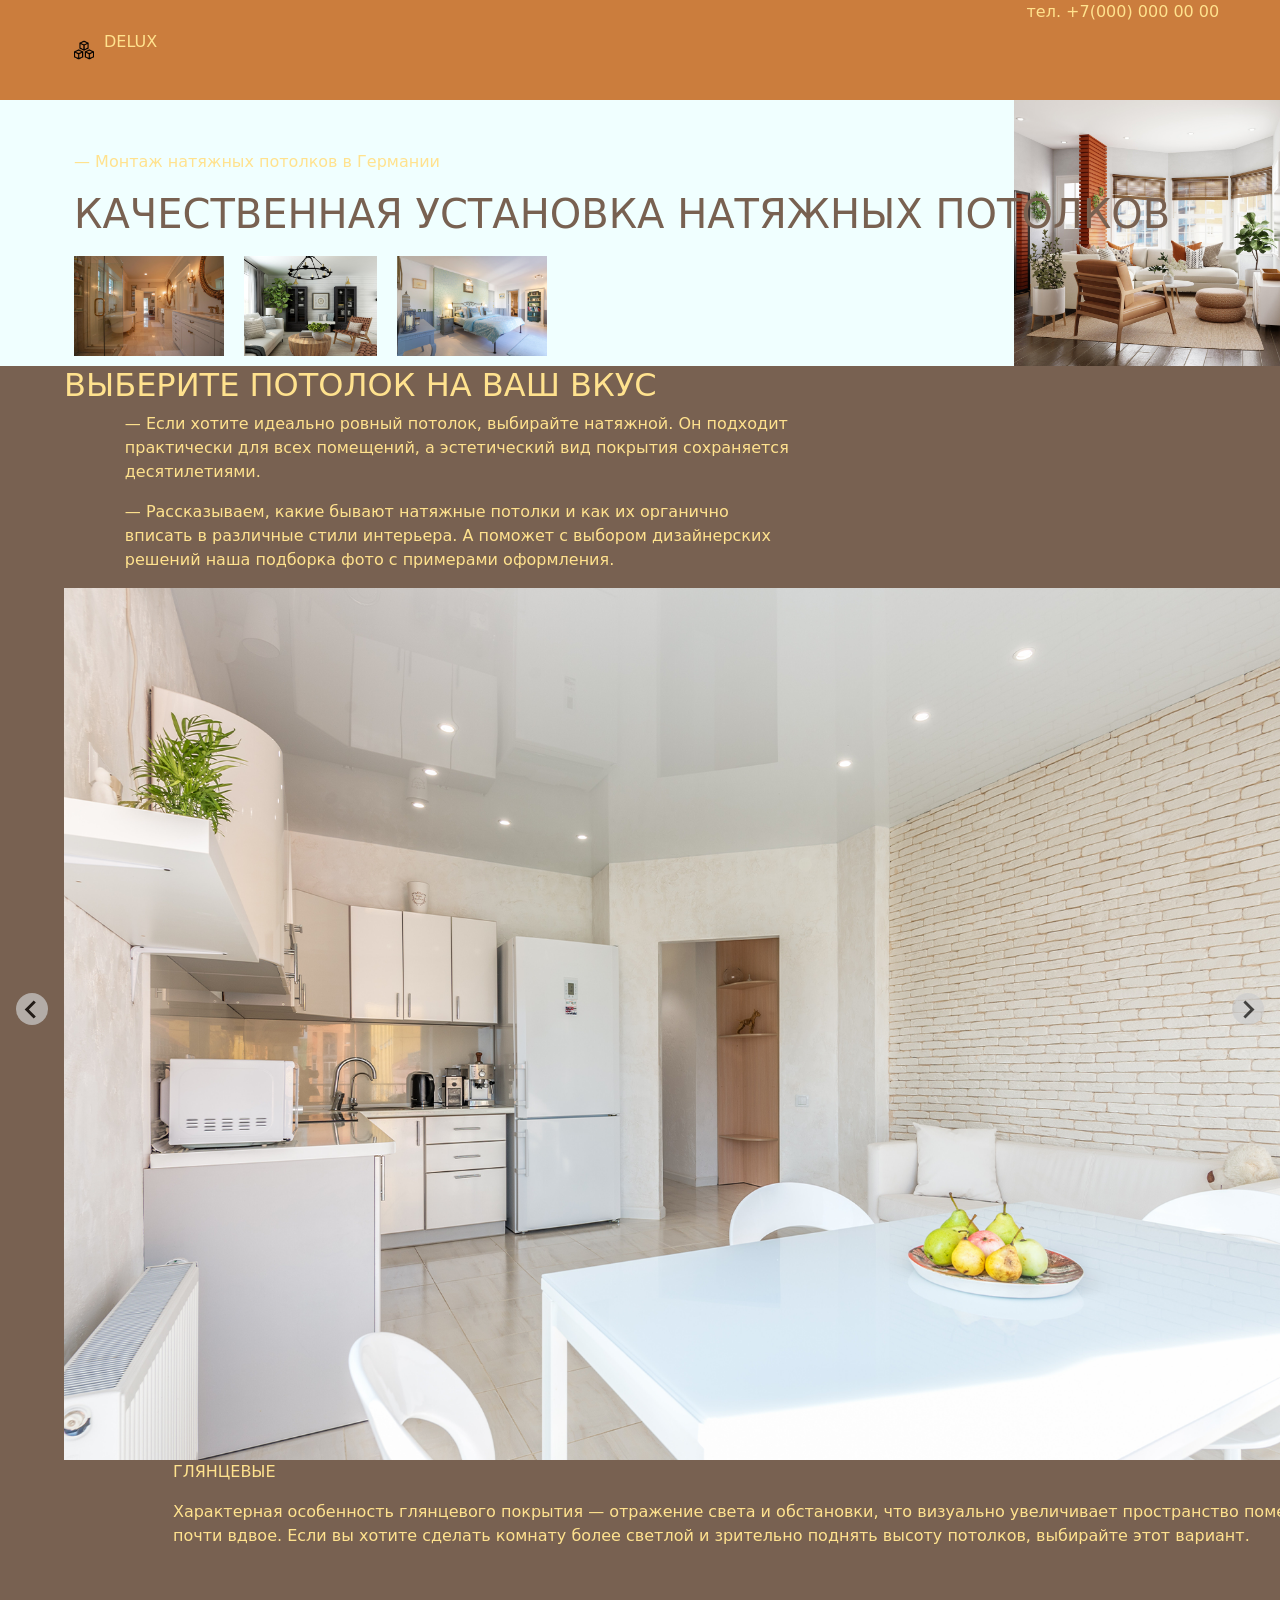
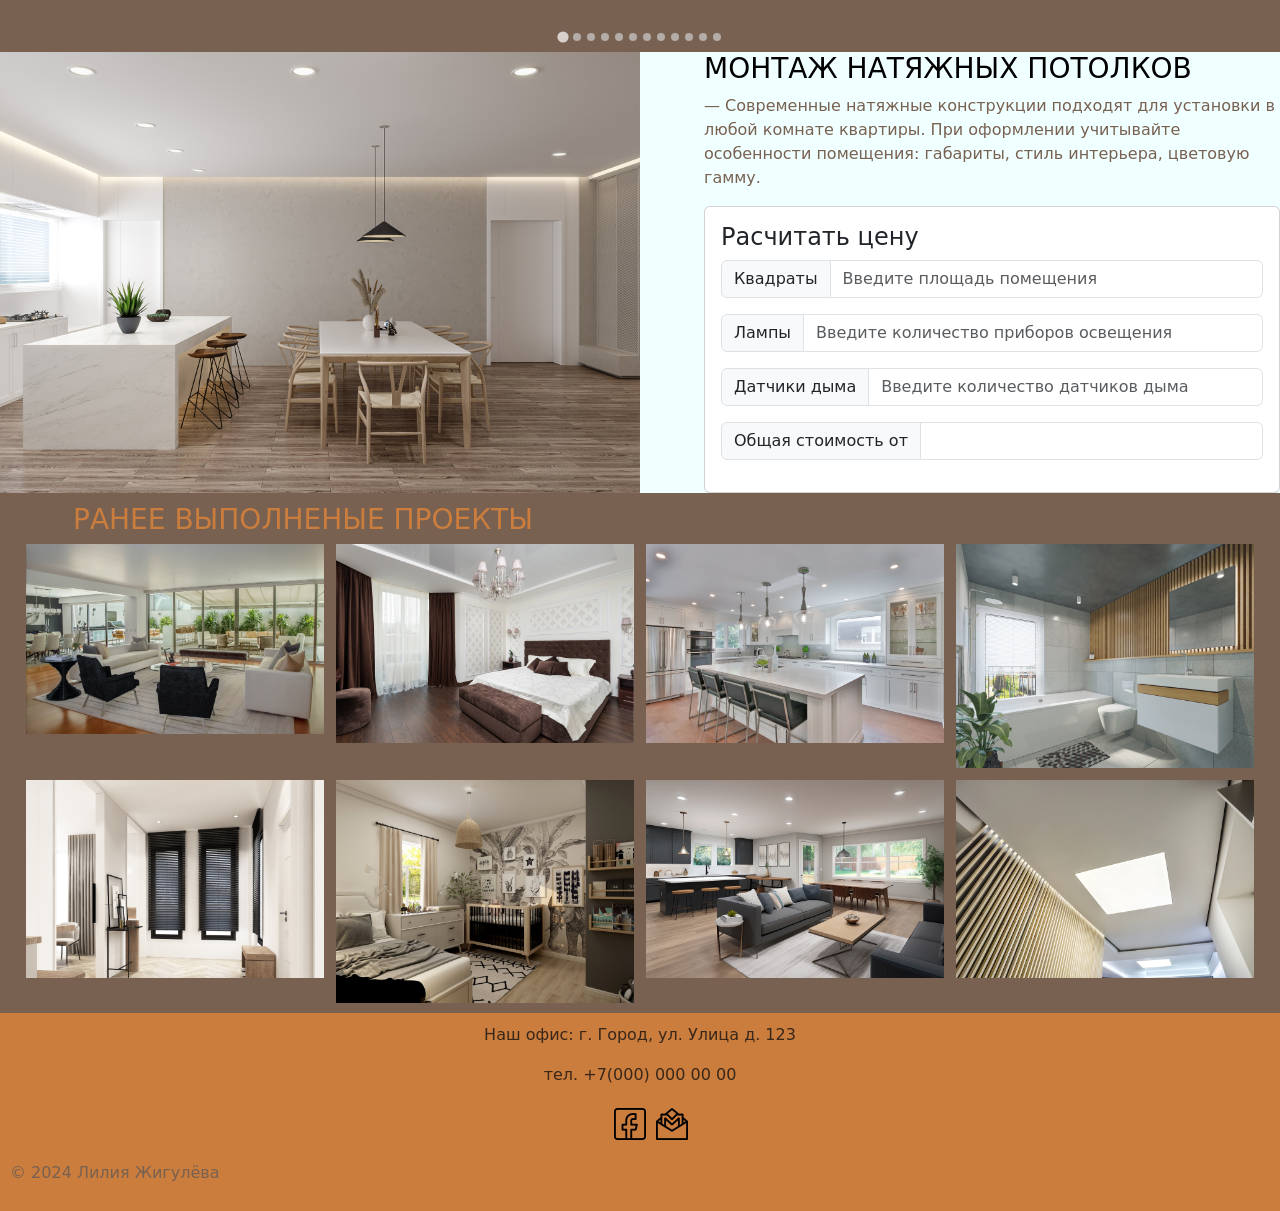
==== commit 47d143d0: "in23.02" ====
--- a/index.html
+++ b/index.html
@@ -5,8 +5,10 @@
   <meta name="viewport" content="width=device-width, initial-scale=1.0">
   <title>test</title>
   <link rel="stylesheet" href="page/index.css">
+  <script src="./calc.js"></script>
   <script src="https://cdn.jsdelivr.net/npm/@splidejs/splide@4.1.4/dist/js/splide.min.js"></script>
   <link href="https://cdn.jsdelivr.net/npm/@splidejs/splide@4.1.4/dist/css/splide.min.css" rel="stylesheet">
+  <link href="https://cdn.jsdelivr.net/npm/bootstrap@5.3.3/dist/css/bootstrap.min.css" rel="stylesheet" integrity="sha384-QWTKZyjpPEjISv5WaRU9OFeRpok6YctnYmDr5pNlyT2bRjXh0JMhjY6hW+ALEwIH" crossorigin="anonymous">
   <script>
     document.addEventListener( 'DOMContentLoaded', function() {
       var splide = new Splide( '.splide', {
@@ -113,10 +115,32 @@
 
     <section class="addition">
       <img class="addition_img" src="images/М0.png" alt="">
-      <p class="addition_text">КАЧЕСТВЕННАЯ УСТАНОВКА</p>
+      <!-- <p class="addition_text">КАЧЕСТВЕННАЯ УСТАНОВКА</p> -->
         <div class="addition_box">
           <h3 class="addition_box_text_top"> МОНТАЖ НАТЯЖНЫХ ПОТОЛКОВ</h3>
           <p class="addition_box_text">  &#8212; Современные натяжные конструкции подходят для установки в любой комнате квартиры. При оформлении учитывайте особенности помещения: габариты, стиль интерьера, цветовую гамму. </p>
+          
+          <div class="card">
+            <div class="card-body">
+              <h4>Расчитать цену</h4>
+              <div class="input-group mb-3">
+                <span class="input-group-text">Квадраты</span>
+                <input type="number" min="0" id="area" id="name" class="form-control" placeholder="Введите площадь помещения">
+              </div>
+              <div class="input-group mb-3">
+                <span class="input-group-text">Лампы</span>
+                <input type="number" min="0" id="lamps" name="lamps" class="form-control" placeholder="Введите количество приборов освещения">
+              </div>
+              <div class="input-group mb-3">
+                <span class="input-group-text">Датчики дыма</span>
+                <input type="number" id="smokeDetectors" name="smokeDetectors" class="form-control" placeholder="Введите количество датчиков дыма">
+              </div>
+              <div class="input-group mb-3">
+                <span class="input-group-text">Общая стоимость от</span>
+                <input type="number" min="0" id="total" name="total" class="form-control" readonly>
+              </div>
+            </div>
+          </div>
         </div>
     </section>
 
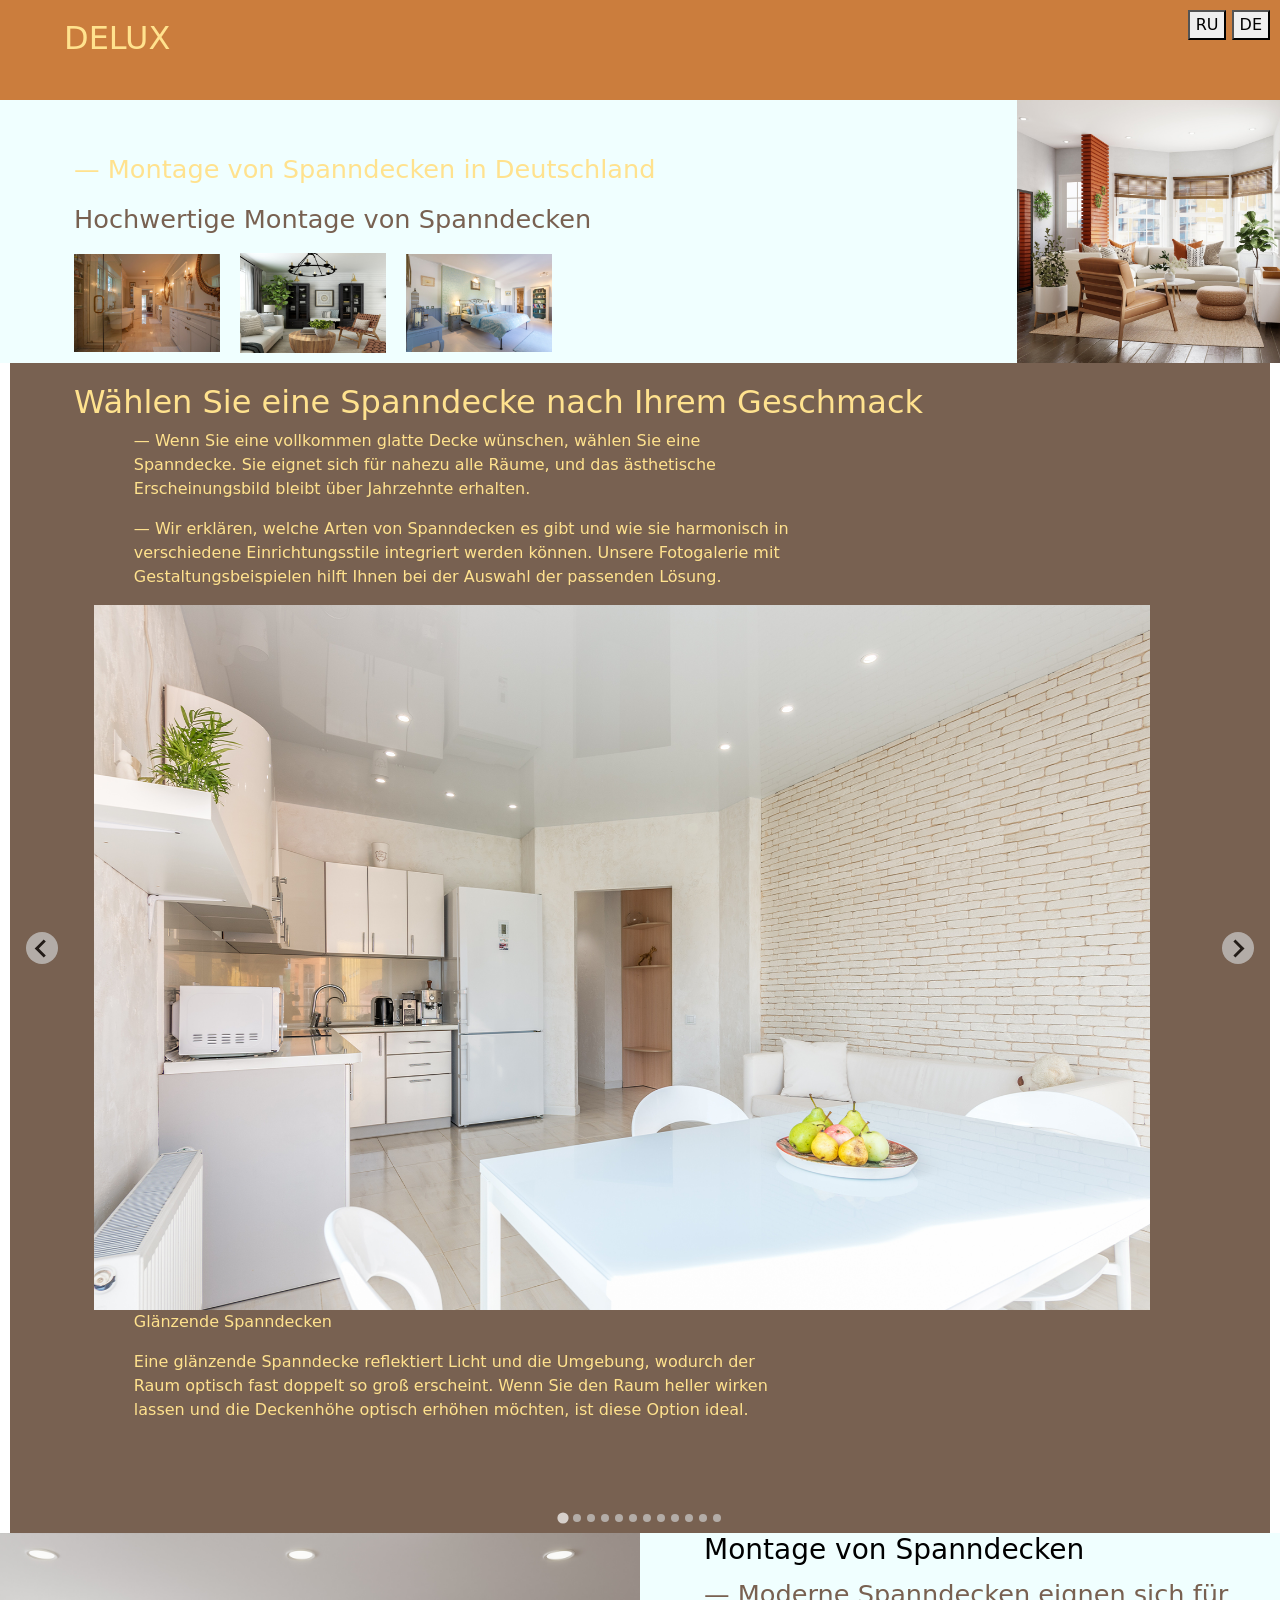
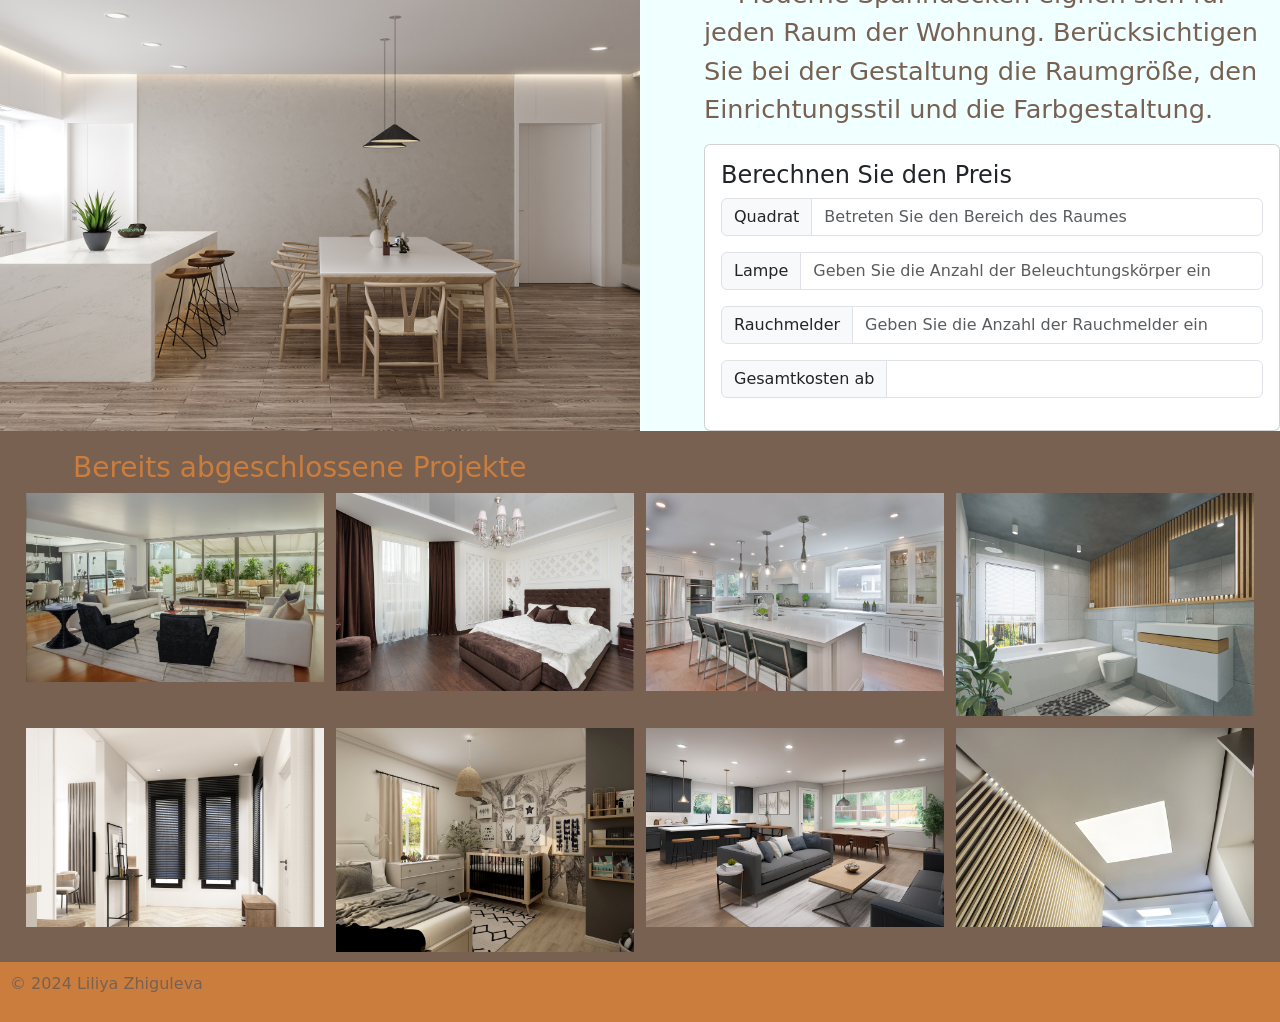
==== commit 6bc025f0: "in22/04" ====
--- a/index.html
+++ b/index.html
@@ -1,5 +1,5 @@
 <!DOCTYPE html> 
-<html lang="ru">
+<html lang="de">
 <head>
   <meta charset="UTF-8"> 
   <meta name="viewport" content="width=device-width, initial-scale=1.0">
@@ -24,90 +24,116 @@
 <body>
   <header class="header">
     <div class="header_box">
-      <img class="header_logo" src="images/sugar_5940015.png" alt="">
-      <p class="header_text">DELUX</p>
+      <!-- <img class="header_logo" src="images/sugar_5940015.png" alt=""> -->
+      <h2><p class="header_text">DELUX</p></h2>
     </div>
-    <p class="text">тел. +7(000) 000 00 00</p>
+     <!-- <p class="text">тел. +7(000) 000 00 00</p> -->
+    <div class="lang-butt">
+      <a href="/ru"><button class="ru-lang-butt">RU</button></a>
+      <a href="/"><button class="de-lang-butt">DE</button></a>
+    </div>
   </header>
 
   <main>
     <section class="intro">
         <div class="intro_box_text">
-          <p class="intro_text"> &#8212; Монтаж натяжных потолков в Германии</p>
-          <h1 class="intro_header">КАЧЕСТВЕННАЯ УСТАНОВКА НАТЯЖНЫХ ПОТОЛКОВ</h1>
+          <p class="intro_text"> &#8212; Montage von Spanndecken in Deutschland</p>
+          <h1 class="intro_header">Hochwertige Montage von Spanndecken</h1>
         </div> 
         <div class="intro_box_img">
           <img class="intro_img" src="images/M1.jpg" alt="">
           <img class="intro_img" src="images/M2.jpg" alt="">
           <img class="intro_img" src="images/M3.jpg" alt="">
         </div>
+      
     </section>
 
     <section class="info splide">
-      <h2 class="info_header"> ВЫБЕРИТЕ ПОТОЛОК НА ВАШ ВКУС</h2>
-      <p class="info_text"> &#8212; Если хотите идеально ровный потолок, выбирайте натяжной. Он подходит практически для всех помещений, а эстетический вид покрытия сохраняется десятилетиями.</p>
-      <p class="info_text"> &#8212; Рассказываем, какие бывают натяжные потолки и как их органично вписать в различные стили интерьера. А поможет с выбором дизайнерских решений наша подборка фото с примерами оформления.</p>
+      <h2 class="info_header"> Wählen Sie eine Spanndecke nach Ihrem Geschmack</h2>
+      <p class="info_text"> &#8212; Wenn Sie eine vollkommen glatte Decke wünschen, wählen Sie eine Spanndecke. Sie eignet sich für nahezu alle Räume, und das ästhetische Erscheinungsbild bleibt über Jahrzehnte erhalten.</p>
+      <p class="info_text"> &#8212; Wir erklären, welche Arten von Spanndecken es gibt und wie sie
+        harmonisch in verschiedene Einrichtungsstile integriert werden
+        können. Unsere Fotogalerie mit Gestaltungsbeispielen hilft Ihnen bei
+        der Auswahl der passenden Lösung.</p>
       <div class="info_box_list splide__track">
-        <ul class="splide__list">
+        <ul class="splide__list full">
           <li class="info_list splide__slide">
             <img class="info_photo" src="images/001.png" alt="">
-            <p class="info_text">ГЛЯНЦЕВЫЕ</p>
-            <p class="info_text">Характерная особенность глянцевого покрытия — отражение света и обстановки, что визуально увеличивает пространство помещения почти вдвое. Если вы хотите сделать комнату более светлой и зрительно поднять высоту потолков, выбирайте этот вариант.</p>
+            <p class="info_text">Glänzende Spanndecken</p>
+            <p class="info_text">Eine glänzende Spanndecke reflektiert Licht und die Umgebung,
+              wodurch der Raum optisch fast doppelt so groß erscheint. Wenn Sie
+              den Raum heller wirken lassen und die Deckenhöhe optisch erhöhen
+              möchten, ist diese Option ideal.</p>
           </li>
           <li class="info_list splide__slide"> 
             <img class="info_photo" src="images/002.jpg" alt="">
-            <p class="info_text">МАТОВЫЕ</p>
-            <p class="info_text">Для матового потолка характерна ровная поверхность, которая напоминает окрашенную штукатурку. Он не преломляет свет, не создает бликов и не отражает обстановку.</p>
+            <p class="info_text">Matte Spanndecken</p>
+            <p class="info_text">Eine matte Spanndecke hat eine gleichmäßige Oberfläche, die an
+              gestrichenen Putz erinnert. Sie bricht das Licht nicht, erzeugt keine
+              Blendwirkung und reflektiert nicht die Umgebung.</p>
           </li> 
           <li class="info_list splide__slide"> 
             <img class="info_photo" src="images/003.png" alt="">
-            <p class="info_text">САТИНОВЫЕ</p>
-            <p class="info_text">Сатиновый потолок занимает промежуточное место между глянцевым и матовым. Он имеет выразительную фактуру, напоминает красивое шелковое полотно, создающее мягкий перламутровый блеск.</p>
+            <p class="info_text">Satinierte Spanndecken</p>
+            <p class="info_text"> Eine satinierte Spanndecke liegt zwischen glänzend und matt. Sie
+              hat eine feine Textur, die an edlen Seidenstoff erinnert und einen
+              sanften Perlmuttschimmer erzeugt.</p>
           </li>
           <li class="info_list splide__slide"> 
             <img class="info_photo" src="images/004.png" alt="">
-            <p class="info_text">ТКАНЕВЫЕ</p>
-            <p class="info_text">Полотно изготавливается из плотных тканей, пропитанных полиэстером. Такая техника обработки наделяет его повышенной морозостойкостью и прочностью. В отличие от других типов потолков, тканевыми можно оформлять неотапливаемые помещения: например, в загородных домах, на дачах.</p>
+            <p class="info_text">Textil-Spanndecken</p>
+            <p class="info_text">Die Spanndecke besteht aus dichtem, mit Polyester imprägniertem
+              Gewebe. Diese Verarbeitung macht sie besonders frostbeständig und
+              langlebig. Im Gegensatz zu anderen Deckenarten eignen sich Textil-
+              Spanndecken auch für unbeheizte Räume wie Landhäuser oder
+              Ferienhäuser.</p>
           </li>
           <li class="info_list splide__slide"> 
             <img class="info_photo" src="images/005.png" alt="">
-            <p class="info_text">ПАСТЕЛЬНЫЕ</p>
-            <p class="info_text">Светлая пастельная гамма не привлекает внимание к потолку. Он не становится главным акцентом интерьера. Мягкие нежные тона создают приятную умиротворяющую атмосферу. Это хороший выбор для обустройства спальни и детской комнаты. </p>
+            <p class="info_text">Pastellfarbene Spanndecken</p>
+            <p class="info_text">Helle Pastellfarben lenken nicht von der Decke ab und werden
+              nicht zum zentralen Element des Interieurs. Sanfte, dezente Töne
+              sorgen für eine angenehme und beruhigende Atmosphäre – ideal für
+              Schlafzimmer und Kinderzimmer.</p>
           </li>
           <li class="info_list splide__slide"> 
             <img class="info_photo" src="images/006.jpg" alt="">
-            <p class="info_text">КОНТРАСТНЫЕ И РАЗНОЦВЕТНЫЕ</p>
-            <p class="info_text">В пределах одного полотна можно комбинировать как разные оттенки одной гаммы, так и контрастные цвета. Прием контраста часто применяется при отделке резных потолков. При этом основной цвет должен быть значительно темнее или насыщеннее дополнительного.</p>
+            <p class="info_text">Kontrastreiche und mehrfarbige Spanndecken</p>
+            <p class="info_text">Innerhalb einer Spanndecke können sowohl verschiedene Farbtöne
+              einer Farbpalette als auch kontrastierende Farben kombiniert werden.
+              Kontraste werden oft bei mehrstufigen oder geschnitzten Spanndecken
+              eingesetzt, wobei die Hauptfarbe deutlich dunkler oder intensiver sein
+              sollte als die Nebenfarbe.</p>
           </li>
           <li class="info_list splide__slide"> 
             <img class="info_photo" src="images/007.jpg" alt="">
-            <p class="info_text">ХАЙ-ТЕК</p>
-            <p class="info_text">Для интерьеров в стиле хай-тек характерны холодные оттенки, острые углы и четкие линии. В оформлении потолков используются глянцевые полотна: актуальны белый, стальной, серебристый, черный цвета. Хорошо смотрится их совмещение.</p>
+            <p class="info_text">HIGH-TECH</p>
+            <p class="info_text">Innenräume im High-Tech-Stil zeichnen sich durch kühle Farbtöne, scharfe Winkel und klare Linien aus. Bei der Deckengestaltung werden glänzende Leinwände verwendet: Beliebt sind die Farben Weiß, Stahl, Silber und Schwarz. Ihre Kombination sieht gut aus.</p>
           </li>
           <li class="info_list splide__slide"> 
             <img class="info_photo" src="images/008.jpg" alt="">
-            <p class="info_text">КЛАССИКА</p>
-            <p class="info_text">Для интерьера в классическом стиле подходит матовое или сатиновое полотно, выдержанное в светлых оттенках. Преимущественно используются белые, бежевые, молочные, серые, кофейные тона.</p>
+            <p class="info_text">KLASSIKER</p>
+            <p class="info_text">Für eine Inneneinrichtung im klassischen Stil eignen sich matte oder satinierte Stoffe in hellen Farbtönen. Überwiegend kommen Weiß-, Beige-, Milch-, Grau- und Kaffeetöne zum Einsatz.</p>
           </li>
           <li class="info_list splide__slide"> 
             <img class="info_photo" src="images/009.jpg" alt="">
-            <p class="info_text">МИНИМАЛИЗМ</p>
-            <p class="info_text">Беспроигрышное цветовое решение для потолка в минималистичном интерьере — белое, хотя дизайнеры допускают и другие монохромные расцветки — серый или черный. Откажитесь от ярких цветов, фотопечати, многоуровневых конструкций.</p>
+            <p class="info_text">MINIMALISM</p>
+            <p class="info_text">Eine Win-Win-Farblösung für eine Decke in einem minimalistischen Interieur ist Weiß, obwohl Designer auch andere monochrome Farben zulassen – Grau oder Schwarz. Vermeiden Sie grelle Farben, Fotodruck und mehrstufige Strukturen.</p>
           </li>
           <li class="info_list splide__slide"> 
             <img class="info_photo" src="images/010.jpg" alt="">
-            <p class="info_text">ФЬЮЖН</p>
-            <p class="info_text">Стилю фьюжн свойственно совмещение несочетаемых элементов. В одном помещении могут применяться разные дизайнерские приемы. При этом потолок обязательно должен быть светлым — хорошо подойдет глянцевое белое полотно без узоров. </p>
+            <p class="info_text">FUSION</p>
+            <p class="info_text">Der Fusion-Stil zeichnet sich durch die Kombination unvereinbarer Elemente aus. In einem Raum können unterschiedliche Gestaltungstechniken zum Einsatz kommen. In diesem Fall muss die Decke hell sein – eine glänzende weiße Leinwand ohne Muster wäre eine gute Wahl.</p>
           </li>
           <li class="info_list splide__slide"> 
             <img class="info_photo" src="images/011.jpg" alt="">
-            <p class="info_text">ПРОВАНС</p>
-            <p class="info_text">Помещение в стиле прованс выдержано в теплых натуральных оттенках — уютных и солнечных. Натяжной потолок должен соответствовать атмосфере комфорта и гармонии. </p>
+            <p class="info_text">PROVENCE</p>
+            <p class="info_text">Das Zimmer im Provence-Stil ist in warmen Naturtönen gehalten – gemütlich und sonnig. Die Spanndecke sollte einer Atmosphäre von Behaglichkeit und Harmonie entsprechen.</p>
           </li>
           <li class="info_list splide__slide"> 
             <img class="info_photo" src="images/012.jpg" alt="">
-            <p class="info_text">ЛОФТ</p>
-            <p class="info_text">Это индустриальный дизайн, для которого характерно сочетание элементов из дерева, стекла, металла, камня. В комнатах, выдержанных в стиле лофт, можно увидеть натяжные потолки с эффектом состаренной поверхности, фотопечатью с изображением труб, цепей, деревянных балок, кирпичей.</p>
+            <p class="info_text">DACHBODEN</p>
+            <p class="info_text">Es handelt sich hierbei um ein Industriedesign, welches sich durch die Kombination von Elementen aus Holz, Glas, Metall und Stein auszeichnet. In im Loft-Stil gestalteten Räumen sieht man Spanndecken mit gealtertem Oberflächeneffekt, Fotodruck mit Bildern von Rohren, Ketten, Holzbalken, Ziegeln.</p>
           </li>  
         </ul>
       </div>
@@ -117,26 +143,28 @@
       <img class="addition_img" src="images/М0.png" alt="">
       <!-- <p class="addition_text">КАЧЕСТВЕННАЯ УСТАНОВКА</p> -->
         <div class="addition_box">
-          <h3 class="addition_box_text_top"> МОНТАЖ НАТЯЖНЫХ ПОТОЛКОВ</h3>
-          <p class="addition_box_text">  &#8212; Современные натяжные конструкции подходят для установки в любой комнате квартиры. При оформлении учитывайте особенности помещения: габариты, стиль интерьера, цветовую гамму. </p>
+          <h3 class="addition_box_text_top"> Montage von Spanndecken</h3>
+          <p class="addition_box_text">  &#8212; Moderne Spanndecken eignen sich für jeden Raum der Wohnung.
+            Berücksichtigen Sie bei der Gestaltung die Raumgröße, den
+            Einrichtungsstil und die Farbgestaltung. </p>
           
           <div class="card">
             <div class="card-body">
-              <h4>Расчитать цену</h4>
-              <div class="input-group mb-3">
-                <span class="input-group-text">Квадраты</span>
-                <input type="number" min="0" id="area" id="name" class="form-control" placeholder="Введите площадь помещения">
-              </div>
-              <div class="input-group mb-3">
-                <span class="input-group-text">Лампы</span>
-                <input type="number" min="0" id="lamps" name="lamps" class="form-control" placeholder="Введите количество приборов освещения">
-              </div>
-              <div class="input-group mb-3">
-                <span class="input-group-text">Датчики дыма</span>
-                <input type="number" id="smokeDetectors" name="smokeDetectors" class="form-control" placeholder="Введите количество датчиков дыма">
-              </div>
-              <div class="input-group mb-3">
-                <span class="input-group-text">Общая стоимость от</span>
+              <h4>Berechnen Sie den Preis</h4>
+              <div class="input-group mb-3">
+                <span class="input-group-text">Quadrat</span>
+                <input type="number" min="0" id="area" id="name" class="form-control" placeholder="Betreten Sie den Bereich des Raumes">
+              </div>
+              <div class="input-group mb-3">
+                <span class="input-group-text">Lampe</span>
+                <input type="number" min="0" id="lamps" name="lamps" class="form-control" placeholder="Geben Sie die Anzahl der Beleuchtungskörper ein">
+              </div>
+              <div class="input-group mb-3">
+                <span class="input-group-text">Rauchmelder</span>
+                <input type="number" id="smokeDetectors" name="smokeDetectors" class="form-control" placeholder="Geben Sie die Anzahl der Rauchmelder ein">
+              </div>
+              <div class="input-group mb-3">
+                <span class="input-group-text">Gesamtkosten ab</span>
                 <input type="number" min="0" id="total" name="total" class="form-control" readonly>
               </div>
             </div>
@@ -145,7 +173,7 @@
     </section>
 
     <section class="gallery">
-      <h3 class="gallery_text_top">РАНЕЕ ВЫПОЛНЕНЫЕ ПРОЕКТЫ</h3>
+      <h3 class="gallery_text_top">Bereits abgeschlossene Projekte </h3>
       
       <ul class="gallery_box">
         <li class="gallery_box_photo"><img class="gallery_img" src="images/П1.jpg" alt=""></li>
@@ -164,14 +192,14 @@
     </section>
   </main>
   <footer class="footer">
-    <p class="footer_text">Наш офис: г. Город, ул. Улица д. 123</p>
+    <!--<p class="footer_text">Наш офис: г. Город, ул. Улица д. 123</p>
     <p class="footer_text">тел. +7(000) 000 00 00</p>
     <ul class="footer_social">
       <li class="footer_a"><img src="images/facebook_2374467.png" alt=""> </li>
       <li class="footer_a"><img src="images/gmail_2374497.png" alt=""></li>
       <li class="footer_a"><img src="" alt=""></li>
-    </ul>
-    <p class="footer__copyright">&#169; 2024 Лилия Жигулёва</p>
+    </ul> -->
+    <p class="footer__copyright">&#169; 2024 Liliya Zhiguleva</p>
   </footer>
 </body>
 </html>
--- a/page/index.css
+++ b/page/index.css
@@ -28,6 +28,11 @@
 .header_logo{
     height: 20px;
     margin: 10px;
+}
+
+.lang-butt{
+margin-top: 10px;
+margin-right: 10px;
 }
 
 .intro{
@@ -54,10 +59,12 @@
 
 .intro_text{
     color: #ffe28e;
+    font-size: 2vw;
 }
 
 .intro_header{
     color: #786151;
+    font-size: 2vw;
 }
 .intro_box_img{
     display: flex;
@@ -68,19 +75,24 @@
 
 .intro_img{
     margin: 10px;
-    height: 100px;
-}
-
-.info{
-    margin: 0, 10px;
+    max-height: 100px;
+    width: 12%;
+}
+
+.info {
+    margin: 0 10px;
     background-color: #786151;
     padding-left: 5%;
     display: flex;
     flex-flow: column nowrap;
     justify-content: space-around;
     align-items: flex-start;
-}
-
+    padding-top: 20px;
+    overflow: hidden;
+}
+.full{
+    width: 100%;
+}
 .info_header{
     color: #ffe28e;
 }
@@ -89,6 +101,8 @@
     color: #ffe28e;
     padding-left: 5%;
     width: 60%;
+   
+    
 }
 
 .info_box {
@@ -99,7 +113,7 @@
     display: flex;
     justify-content: space-between;
     align-items: center;
-    
+    width: 100%;
 }
 
 .info_list{
@@ -108,7 +122,8 @@
 }
 
 .info_photo{
-    width: 60%;
+    width: 90%;
+    padding-left: 20px;
     
 }
 
@@ -140,14 +155,19 @@
 
 .addition_box_text_top{
     color: black;
+    
 }
 
 .addition_box_text{
     color: #786151;
+    font-size: 2vw;
 }
 
 .addition_img{
     width: 50%;
+    min-height: 100%;
+    object-fit: cover; 
+    object-position: bottom;
 }
 
 .gallery{
@@ -156,6 +176,7 @@
     background-color: #786151;
     width: 100%;
     box-sizing: border-box;
+    padding-top: 20px;
 }
 
 .gallery_text_top{
